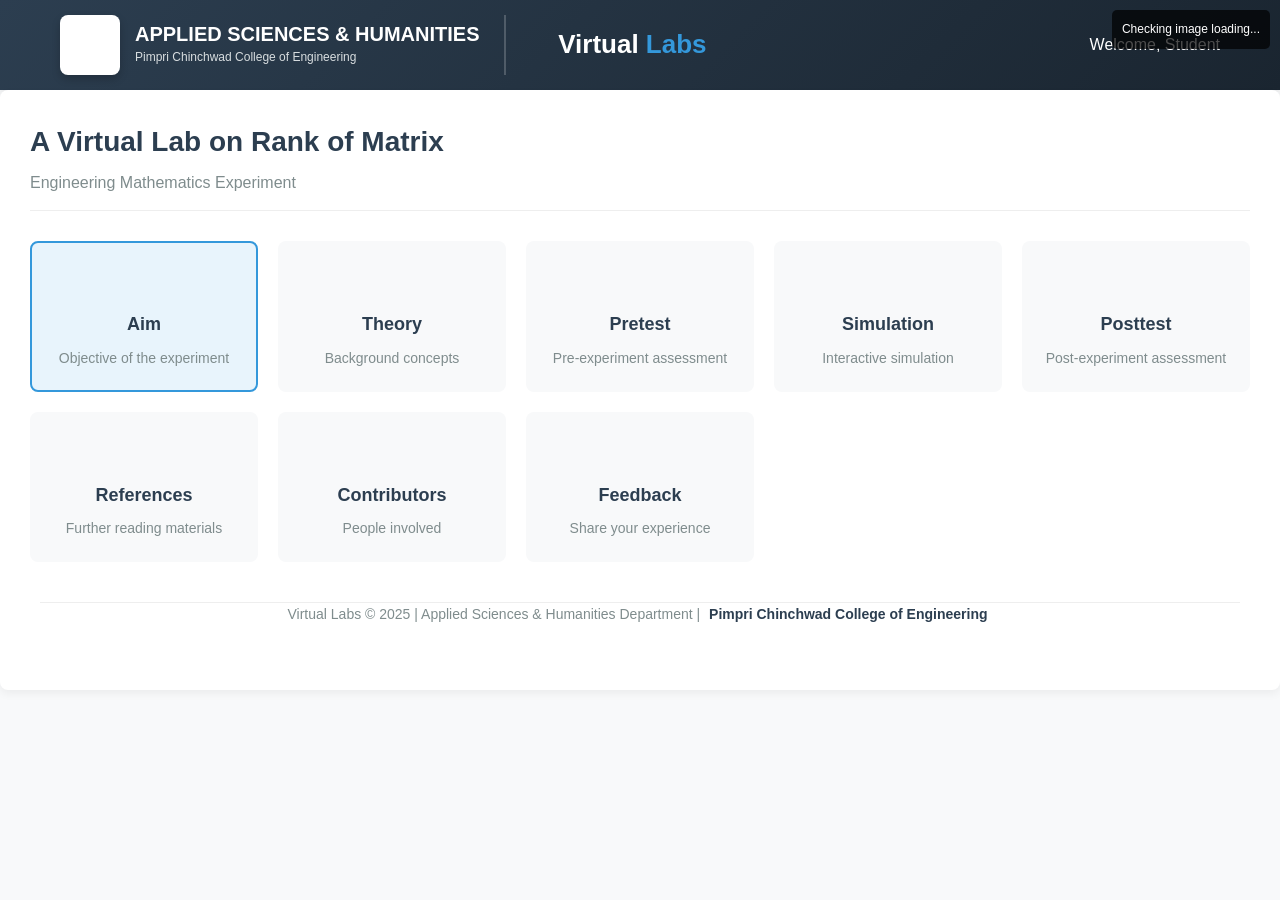
==== index.html @ 8f6347f6 "Create index.html" ====
<!DOCTYPE html>
<html>
<head>
  <meta http-equiv="refresh" content="0; url=project.html">
</head>
<body>
  <p>If you are not redirected automatically, <a href="project.html">click here</a>.</p>
</body>
</html>
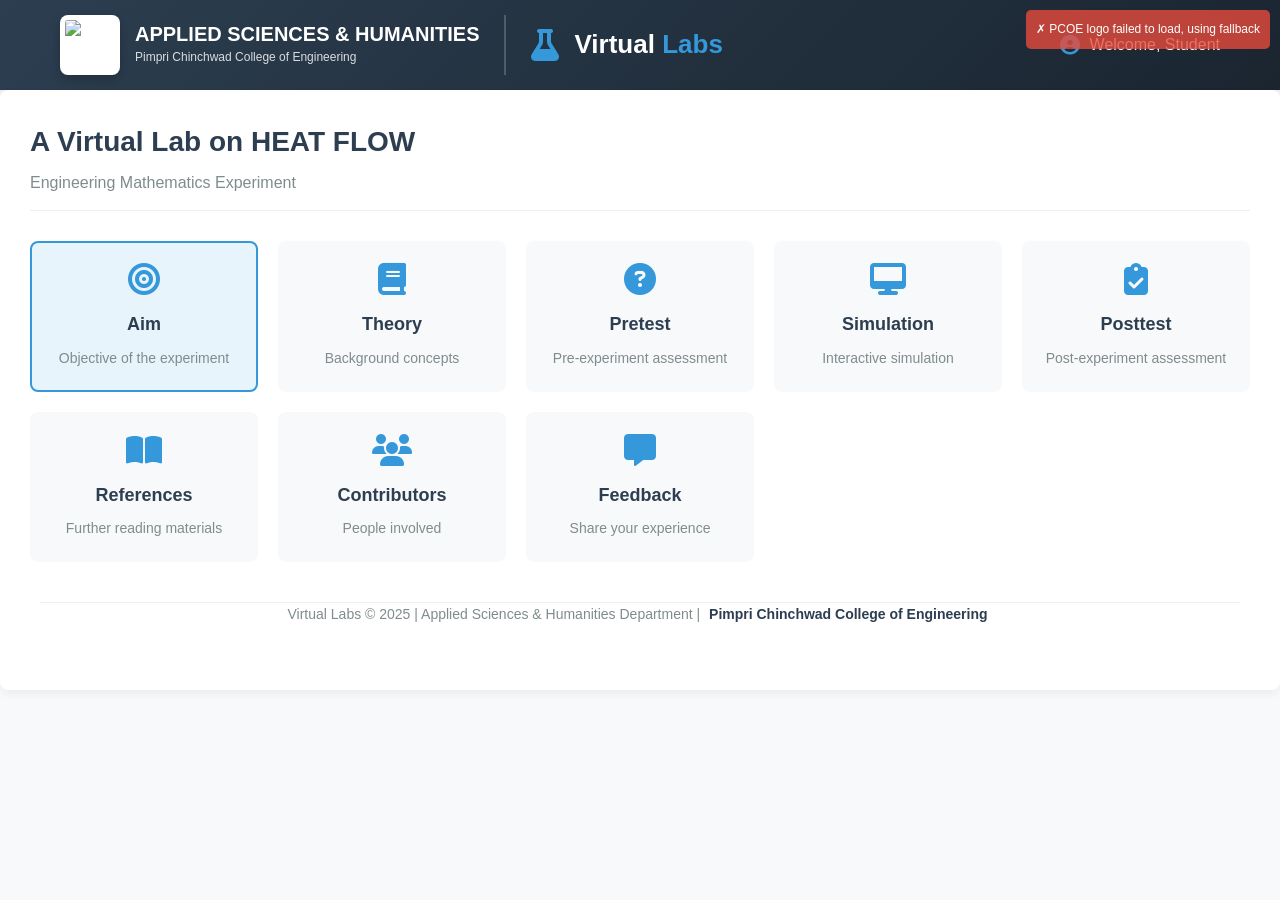
==== commit ea4f76f7: "Update index.html" ====
--- a/index.html
+++ b/index.html
@@ -1,9 +1,21 @@
 <!DOCTYPE html>
-<html>
+<html lang="en">
 <head>
-  <meta http-equiv="refresh" content="0; url=project.html">
+    <meta charset="UTF-8">
+    <!-- Links the same professional look -->
+    <link rel="stylesheet" href="style.css"> 
+    <!-- The redirect command -->
+    <meta http-equiv="refresh" content="0; url=project.html">
+    <title>Redirecting...</title>
 </head>
 <body>
-  <p>If you are not redirected automatically, <a href="project.html">click here</a>.</p>
+    <div class="container" style="text-align: center; margin-top: 100px;">
+        <div class="main-card">
+            <h2>Virtual Lab: Heat Flow</h2>
+            <p>If you are not redirected automatically, 
+               <a href="project.html" style="color: var(--accent-blue);">click here</a>.
+            </p>
+        </div>
+    </div>
 </body>
 </html>
